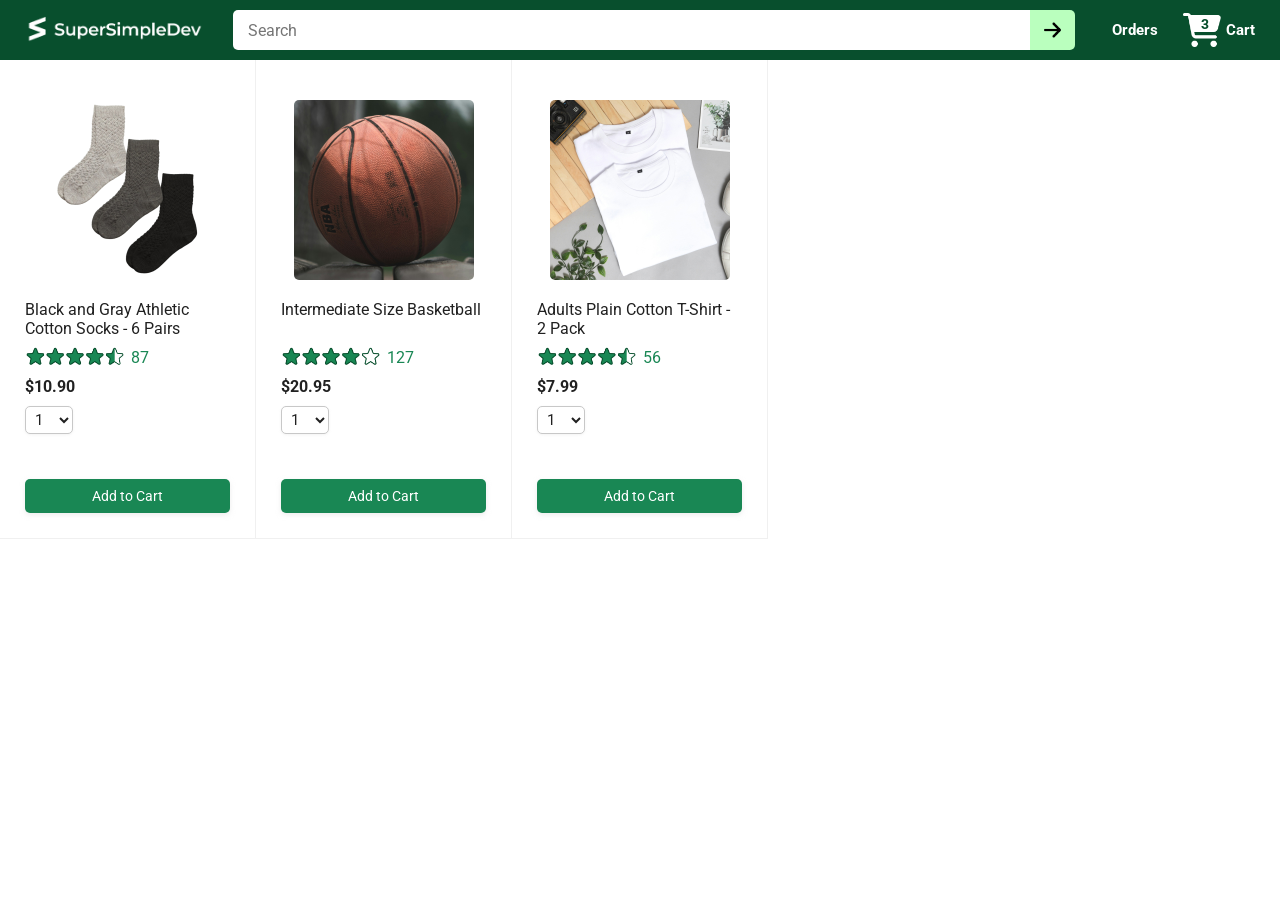
==== starting-code/index.html @ f98da8a1 "Initial commit" ====
<!DOCTYPE html>
<html>
  <head>
    <title>Ecommerce Project</title>

    <!-- This code is needed for responsive design to work.
      (Responsive design = make the website look good on
      smaller screen sizes like a phone or a tablet). -->
    <meta name="viewport" content="width=device-width, initial-scale=1">

    <!-- Load a font called Roboto from Google Fonts. -->
    <link rel="preconnect" href="https://fonts.googleapis.com">
    <link rel="preconnect" href="https://fonts.gstatic.com" crossorigin>
    <link href="https://fonts.googleapis.com/css2?family=Roboto:wght@400;500;700&display=swap" rel="stylesheet">

    <!-- Here are the CSS files for this page. -->
    <link rel="stylesheet" href="styles/shared/general.css">
    <link rel="stylesheet" href="styles/shared/header.css">
    <link rel="stylesheet" href="styles/pages/index.css">
  </head>
  <body>
    <div class="header">
      <div class="left-section">
        <a href="index.html" class="header-link">
          <img class="logo"
            src="images/logo-white.png" />
          <img class="mobile-logo"
            src="images/mobile-logo-white.png" />
        </a>
      </div>

      <div class="middle-section">
        <input class="search-bar" type="text" placeholder="Search" />

        <button class="search-button">
          <img class="search-icon" src="images/icons/search-icon.png" />
        </button>
      </div>

      <div class="right-section">
        <a class="orders-link header-link" href="orders.html">

          <span class="orders-text">Orders</span>
        </a>

        <a class="cart-link header-link" href="checkout.html">
          <img class="cart-icon" src="images/icons/cart-icon.png" />
          <div class="cart-quantity">3</div>
          <div class="cart-text">Cart</div>
        </a>
      </div>
    </div>

    <div class="home-page">
      <div class="products-grid">
        <div class="product-container">
          <div class="product-image-container">
            <img class="product-image"
              src="images/products/athletic-cotton-socks-6-pairs.jpg" />
          </div>

          <div class="product-name limit-text-to-2-lines">
            Black and Gray Athletic Cotton Socks - 6 Pairs
          </div>

          <div class="product-rating-container">
            <img class="product-rating-stars"
              src="images/ratings/rating-45.png" />
            <div class="product-rating-count link-primary">
              87
            </div>
          </div>

          <div class="product-price">
            $10.90
          </div>

          <div class="product-quantity-container">
            <select>
              <option value="1">1</option>
              <option value="2">2</option>
              <option value="3">3</option>
              <option value="4">4</option>
              <option value="5">5</option>
              <option value="6">6</option>
              <option value="7">7</option>
              <option value="8">8</option>
              <option value="9">9</option>
              <option value="10">10</option>
            </select>
          </div>

          <div class="product-spacer"></div>

          <div class="added-to-cart">
            <img src="images/icons/checkmark.png" />
            Added
          </div>

          <button class="add-to-cart-button button-primary">
            Add to Cart
          </button>
        </div>

        <div class="product-container">
          <div class="product-image-container">
            <img class="product-image"
              src="images/products/intermediate-composite-basketball.jpg" />
          </div>

          <div class="product-name limit-text-to-2-lines">
            Intermediate Size Basketball
          </div>

          <div class="product-rating-container">
            <img class="product-rating-stars"
              src="images/ratings/rating-40.png" />
            <div class="product-rating-count link-primary">
              127
            </div>
          </div>

          <div class="product-price">
            $20.95
          </div>

          <div class="product-quantity-container">
            <select>
              <option value="1">1</option>
              <option value="2">2</option>
              <option value="3">3</option>
              <option value="4">4</option>
              <option value="5">5</option>
              <option value="6">6</option>
              <option value="7">7</option>
              <option value="8">8</option>
              <option value="9">9</option>
              <option value="10">10</option>
            </select>
          </div>

          <div class="product-spacer"></div>

          <div class="added-to-cart">
            <img src="images/icons/checkmark.png" />
            Added
          </div>

          <button class="add-to-cart-button button-primary">
            Add to Cart
          </button>
        </div>

        <div class="product-container">
          <div class="product-image-container">
            <img class="product-image"
              src="images/products/adults-plain-cotton-tshirt-2-pack-teal.jpg" />
          </div>

          <div class="product-name limit-text-to-2-lines">
            Adults Plain Cotton T-Shirt - 2 Pack
          </div>

          <div class="product-rating-container">
            <img class="product-rating-stars"
              src="images/ratings/rating-45.png" />
            <div class="product-rating-count link-primary">
              56
            </div>
          </div>

          <div class="product-price">
            $7.99
          </div>

          <div class="product-quantity-container">
            <select>
              <option value="1">1</option>
              <option value="2">2</option>
              <option value="3">3</option>
              <option value="4">4</option>
              <option value="5">5</option>
              <option value="6">6</option>
              <option value="7">7</option>
              <option value="8">8</option>
              <option value="9">9</option>
              <option value="10">10</option>
            </select>
          </div>

          <div class="product-spacer"></div>

          <div class="added-to-cart">
            <img src="images/icons/checkmark.png" />
            Added
          </div>

          <button class="add-to-cart-button button-primary">
            Add to Cart
          </button>
        </div>
      </div>
    </div>
  </body>
</html>
---- starting-code/styles/shared/general.css ----
body {
  font-family: Roboto, Arial;
  color: rgb(33, 33, 33);
  /* The <body> element has a default margin of 8px
     on all sides. This removes the default margins. */
  margin: 0;
}

/* Remove the default margins of <p> elements. */
p {
  margin: 0;
}

button {
  font-size: 14px;
  cursor: pointer;
}

select {
  cursor: pointer;
}

input, select, button {
  font-family: Roboto, Arial;
}

.button-primary {
  color: rgb(255, 255, 255);
  background-color: rgb(25, 135, 84);
  border: 1px solid transparent;
  border-radius: 5px;
  cursor: pointer;
  box-shadow: 0 2px 5px rgba(220, 220, 220, 0.5);
}

.button-primary:hover {
  background-color: rgba(25, 135, 84, 0.75);
  border: 1px solid transparent;
}

.button-primary:active {
  background: rgba(25, 135, 84, 0.5);
  border-color: transparent;
  box-shadow: none;
}

.button-secondary {
  color: rgb(33, 33, 33);
  background: white;
  border: 1px solid rgb(200, 200, 200);
  border-radius: 5px;
  cursor: pointer;
  box-shadow: 0 2px 5px rgba(220, 220, 220, 0.2);
}

.button-secondary:hover {
  background-color: rgb(250, 250, 250);
}

.button-secondary:active {
  background-color: rgb(240, 240, 240);
  box-shadow: none;
}

/* These styles will limit text to 2 lines. Anything
   beyond 2 lines will be replaced with "..."
   You can find this code by using an A.I. tool or by
   searching in Google.
   https://css-tricks.com/almanac/properties/l/line-clamp/ */
.limit-text-to-2-lines {
  display: -webkit-box;
  -webkit-line-clamp: 2;
  -webkit-box-orient: vertical;
  overflow: hidden;
}

.link-primary {
  color: rgb(25, 135, 84);
  cursor: pointer;
}

.link-primary:hover {
  opacity: 0.75;
}

.link-primary:active {
  opacity: 0.5;
}

/* Styles for dropdown selectors. */
select {
  color: rgb(33, 33, 33);
  background-color: rgb(255, 255, 255);
  border: 1px solid rgb(200, 200, 200);
  border-radius: 5px;
  padding: 3px 5px;
  font-size: 15px;
  cursor: pointer;
  box-shadow: 0 1px 3px rgba(200, 200, 200, 0.2);
}

select:focus,
input:focus {
  outline: 2px solid rgb(25, 135, 84);
}
---- starting-code/styles/shared/header.css ----
.header {
  background-color: rgb(8, 79, 45);
  color: white;
  padding-left: 15px;
  padding-right: 15px;

  display: flex;
  align-items: center;
  justify-content: space-between;

  position: fixed;
  top: 0;
  left: 0;
  right: 0;
  height: 60px;
}

.header .left-section {
  width: 208px;
}

@media (max-width: 800px) {
  .header .left-section {
    width: unset;
  }
}

.header .header-link {
  display: inline-block;
  padding: 6px 9.5px;
  border-radius: 2px;
  cursor: pointer;
  text-decoration: none;
  border: 1px solid rgba(0, 0, 0, 0);
}

.header .header-link:hover {
  border: 1px solid white;
}

.header .logo {
  height: 26px;
  margin-top: 1px;
}

.header .mobile-logo {
  display: none;
}

@media (max-width: 675px) {
  .header .logo {
    display: none;
  }

  .header .mobile-logo {
    display: block;
    height: 26px;
    margin-top: 1px;
  }
}

.header .middle-section {
  flex: 1;
  max-width: 850px;
  margin-left: 10px;
  margin-right: 10px;
  display: flex;
}

.header .search-bar {
  flex: 1;
  width: 0;
  font-size: 16px;
  height: 38px;
  padding-left: 15px;
  border: none;
  border-top-left-radius: 5px;
  border-bottom-left-radius: 5px;
  border-top-right-radius: 0;
  border-bottom-right-radius: 0;
}

.header .search-button {
  background-color: rgb(186, 255, 190);
  border: none;
  width: 45px;
  height: 40px;
  border-top-right-radius: 5px;
  border-bottom-right-radius: 5px;
  flex-shrink: 0;
}

.header .search-icon {
  height: 20px;
  margin-left: 0px;
  margin-top: 3px;
}

.header .right-section {
  width: 180px;
  flex-shrink: 0;
  display: flex;
  justify-content: end;
}

.header .orders-link {
  color: white;

  display: flex;
  align-items: center;
  padding-left: 13px;
  padding-right: 13px;
}

.header .orders-text {
  display: block;
  font-size: 15px;
  font-weight: 700;
}

.header .cart-link {
  color: white;
  display: flex;
  align-items: center;
  position: relative;
}

.header .cart-icon {
  width: 38px;
}

.header .cart-text {
  margin-left: 5px;
  font-size: 15px;
  font-weight: 700;
}

.header .cart-quantity {
  color: rgb(8, 79, 45);
  font-size: 14px;
  font-weight: 700;

  position: absolute;
  top: 8.5px;
  right: 46px;

  width: 26px;
  text-align: center;
}
---- starting-code/styles/pages/index.css ----
.home-page {
  margin-top: 60px;
}

.home-page .products-grid {
  display: grid;

  /* - In CSS Grid, 1fr means a column will take up the
       remaining space in the grid.
     - If we write 1fr 1fr ... 1fr; 8 times, this will
       divide the grid into 8 columns, each taking up an
       equal amount of the space.
     - repeat(8, 1fr); is a shortcut for repeating "1fr"
       8 times (instead of typing out "1fr" 8 times).
       repeat(...) is a special property that works with
       display: grid; */
  grid-template-columns: repeat(8, 1fr);
}

/* @media is used to create responsive design (making the
   website look good on any screen size). This @media
   means when the screen width is 2000px or less, we
   will divide the grid into 7 columns instead of 8. */
@media (max-width: 2000px) {
  .home-page .products-grid {
    grid-template-columns: repeat(7, 1fr);
  }
}

/* This @media means when the screen width is 1600px or
   less, we will divide the grid into 6 columns. */
@media (max-width: 1600px) {
  .home-page .products-grid {
    grid-template-columns: repeat(6, 1fr);
  }
}

@media (max-width: 1300px) {
  .home-page .products-grid {
    grid-template-columns: repeat(5, 1fr);
  }
}

@media (max-width: 1000px) {
  .home-page .products-grid {
    grid-template-columns: repeat(4, 1fr);
  }
}

@media (max-width: 800px) {
  .home-page .products-grid {
    grid-template-columns: repeat(3, 1fr);
  }
}

@media (max-width: 575px) {
  .home-page .products-grid {
    grid-template-columns: repeat(2, 1fr);
  }
}

@media (max-width: 450px) {
  .home-page .products-grid {
    grid-template-columns: 1fr;
  }
}

.home-page .product-container {
  padding-top: 40px;
  padding-bottom: 25px;
  padding-left: 25px;
  padding-right: 25px;

  border-right: 1px solid rgb(240, 240, 240);
  border-bottom: 1px solid rgb(240, 240, 240);

  display: flex;
  flex-direction: column;
}

.home-page .product-image-container {
  display: flex;
  justify-content: center;
  align-items: center;

  height: 180px;
  margin-bottom: 20px;
}

.home-page .product-image {
  /* Images overflow the container by default. To prevent this, set
     max-width and max-height to 100% to stay inside container. */
  max-width: 100%;
  max-height: 100%;
  border-radius: 5px;
}

.home-page .product-name {
  height: 40px;
  margin-bottom: 5px;
}

.home-page .product-rating-container {
  display: flex;
  align-items: center;
  margin-bottom: 10px;
}

.home-page .product-rating-stars {
  width: 100px;
  margin-right: 6px;
}

.home-page .product-rating-count {
  color: rgb(25, 135, 84);
  cursor: auto;
  margin-top: 3px;
}

.home-page .product-price {
  font-weight: 700;
  margin-bottom: 10px;
}

.home-page .product-quantity-container {
  margin-bottom: 17px;
}

.home-page .product-spacer {
  flex: 1;
}

.home-page .added-to-cart {
  color: rgb(25, 135, 84);
  font-size: 16px;

  display: flex;
  align-items: center;
  margin-bottom: 8px;

  /* At first, the "Added to cart" message will
     be invisible. Use JavaScript to change the
     opacity and make it visible. */
  opacity: 0;
}

.home-page .added-to-cart img {
  height: 19px;
  margin-right: 6px;
}

.home-page .add-to-cart-button {
  width: 100%;
  padding: 8px;
  height: 34px;
  margin-top: 1px;
}
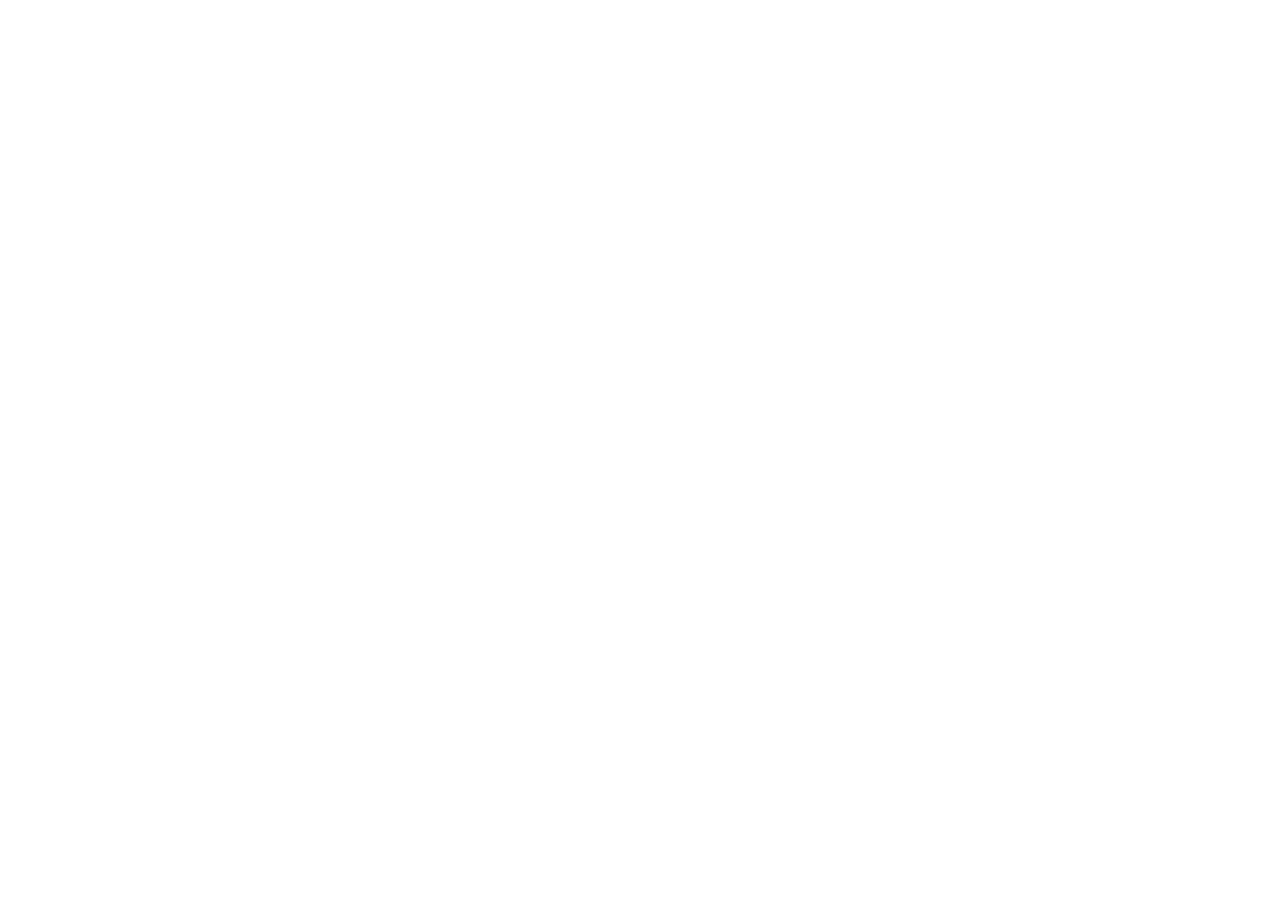
==== commit bb825780: "adding all" ====
--- a/starting-code/index.html
+++ b/starting-code/index.html
@@ -1,17 +1,12 @@
 <!DOCTYPE html>
 <html>
   <head>
-    <title>Ecommerce Project</title>
+
 
     <!-- This code is needed for responsive design to work.
       (Responsive design = make the website look good on
       smaller screen sizes like a phone or a tablet). -->
-    <meta name="viewport" content="width=device-width, initial-scale=1">
-
-    <!-- Load a font called Roboto from Google Fonts. -->
-    <link rel="preconnect" href="https://fonts.googleapis.com">
-    <link rel="preconnect" href="https://fonts.gstatic.com" crossorigin>
-    <link href="https://fonts.googleapis.com/css2?family=Roboto:wght@400;500;700&display=swap" rel="stylesheet">
+   
 
     <!-- Here are the CSS files for this page. -->
     <link rel="stylesheet" href="styles/shared/general.css">
@@ -19,187 +14,6 @@
     <link rel="stylesheet" href="styles/pages/index.css">
   </head>
   <body>
-    <div class="header">
-      <div class="left-section">
-        <a href="index.html" class="header-link">
-          <img class="logo"
-            src="images/logo-white.png" />
-          <img class="mobile-logo"
-            src="images/mobile-logo-white.png" />
-        </a>
-      </div>
-
-      <div class="middle-section">
-        <input class="search-bar" type="text" placeholder="Search" />
-
-        <button class="search-button">
-          <img class="search-icon" src="images/icons/search-icon.png" />
-        </button>
-      </div>
-
-      <div class="right-section">
-        <a class="orders-link header-link" href="orders.html">
-
-          <span class="orders-text">Orders</span>
-        </a>
-
-        <a class="cart-link header-link" href="checkout.html">
-          <img class="cart-icon" src="images/icons/cart-icon.png" />
-          <div class="cart-quantity">3</div>
-          <div class="cart-text">Cart</div>
-        </a>
-      </div>
-    </div>
-
-    <div class="home-page">
-      <div class="products-grid">
-        <div class="product-container">
-          <div class="product-image-container">
-            <img class="product-image"
-              src="images/products/athletic-cotton-socks-6-pairs.jpg" />
-          </div>
-
-          <div class="product-name limit-text-to-2-lines">
-            Black and Gray Athletic Cotton Socks - 6 Pairs
-          </div>
-
-          <div class="product-rating-container">
-            <img class="product-rating-stars"
-              src="images/ratings/rating-45.png" />
-            <div class="product-rating-count link-primary">
-              87
-            </div>
-          </div>
-
-          <div class="product-price">
-            $10.90
-          </div>
-
-          <div class="product-quantity-container">
-            <select>
-              <option value="1">1</option>
-              <option value="2">2</option>
-              <option value="3">3</option>
-              <option value="4">4</option>
-              <option value="5">5</option>
-              <option value="6">6</option>
-              <option value="7">7</option>
-              <option value="8">8</option>
-              <option value="9">9</option>
-              <option value="10">10</option>
-            </select>
-          </div>
-
-          <div class="product-spacer"></div>
-
-          <div class="added-to-cart">
-            <img src="images/icons/checkmark.png" />
-            Added
-          </div>
-
-          <button class="add-to-cart-button button-primary">
-            Add to Cart
-          </button>
-        </div>
-
-        <div class="product-container">
-          <div class="product-image-container">
-            <img class="product-image"
-              src="images/products/intermediate-composite-basketball.jpg" />
-          </div>
-
-          <div class="product-name limit-text-to-2-lines">
-            Intermediate Size Basketball
-          </div>
-
-          <div class="product-rating-container">
-            <img class="product-rating-stars"
-              src="images/ratings/rating-40.png" />
-            <div class="product-rating-count link-primary">
-              127
-            </div>
-          </div>
-
-          <div class="product-price">
-            $20.95
-          </div>
-
-          <div class="product-quantity-container">
-            <select>
-              <option value="1">1</option>
-              <option value="2">2</option>
-              <option value="3">3</option>
-              <option value="4">4</option>
-              <option value="5">5</option>
-              <option value="6">6</option>
-              <option value="7">7</option>
-              <option value="8">8</option>
-              <option value="9">9</option>
-              <option value="10">10</option>
-            </select>
-          </div>
-
-          <div class="product-spacer"></div>
-
-          <div class="added-to-cart">
-            <img src="images/icons/checkmark.png" />
-            Added
-          </div>
-
-          <button class="add-to-cart-button button-primary">
-            Add to Cart
-          </button>
-        </div>
-
-        <div class="product-container">
-          <div class="product-image-container">
-            <img class="product-image"
-              src="images/products/adults-plain-cotton-tshirt-2-pack-teal.jpg" />
-          </div>
-
-          <div class="product-name limit-text-to-2-lines">
-            Adults Plain Cotton T-Shirt - 2 Pack
-          </div>
-
-          <div class="product-rating-container">
-            <img class="product-rating-stars"
-              src="images/ratings/rating-45.png" />
-            <div class="product-rating-count link-primary">
-              56
-            </div>
-          </div>
-
-          <div class="product-price">
-            $7.99
-          </div>
-
-          <div class="product-quantity-container">
-            <select>
-              <option value="1">1</option>
-              <option value="2">2</option>
-              <option value="3">3</option>
-              <option value="4">4</option>
-              <option value="5">5</option>
-              <option value="6">6</option>
-              <option value="7">7</option>
-              <option value="8">8</option>
-              <option value="9">9</option>
-              <option value="10">10</option>
-            </select>
-          </div>
-
-          <div class="product-spacer"></div>
-
-          <div class="added-to-cart">
-            <img src="images/icons/checkmark.png" />
-            Added
-          </div>
-
-          <button class="add-to-cart-button button-primary">
-            Add to Cart
-          </button>
-        </div>
-      </div>
-    </div>
+   
   </body>
 </html>
